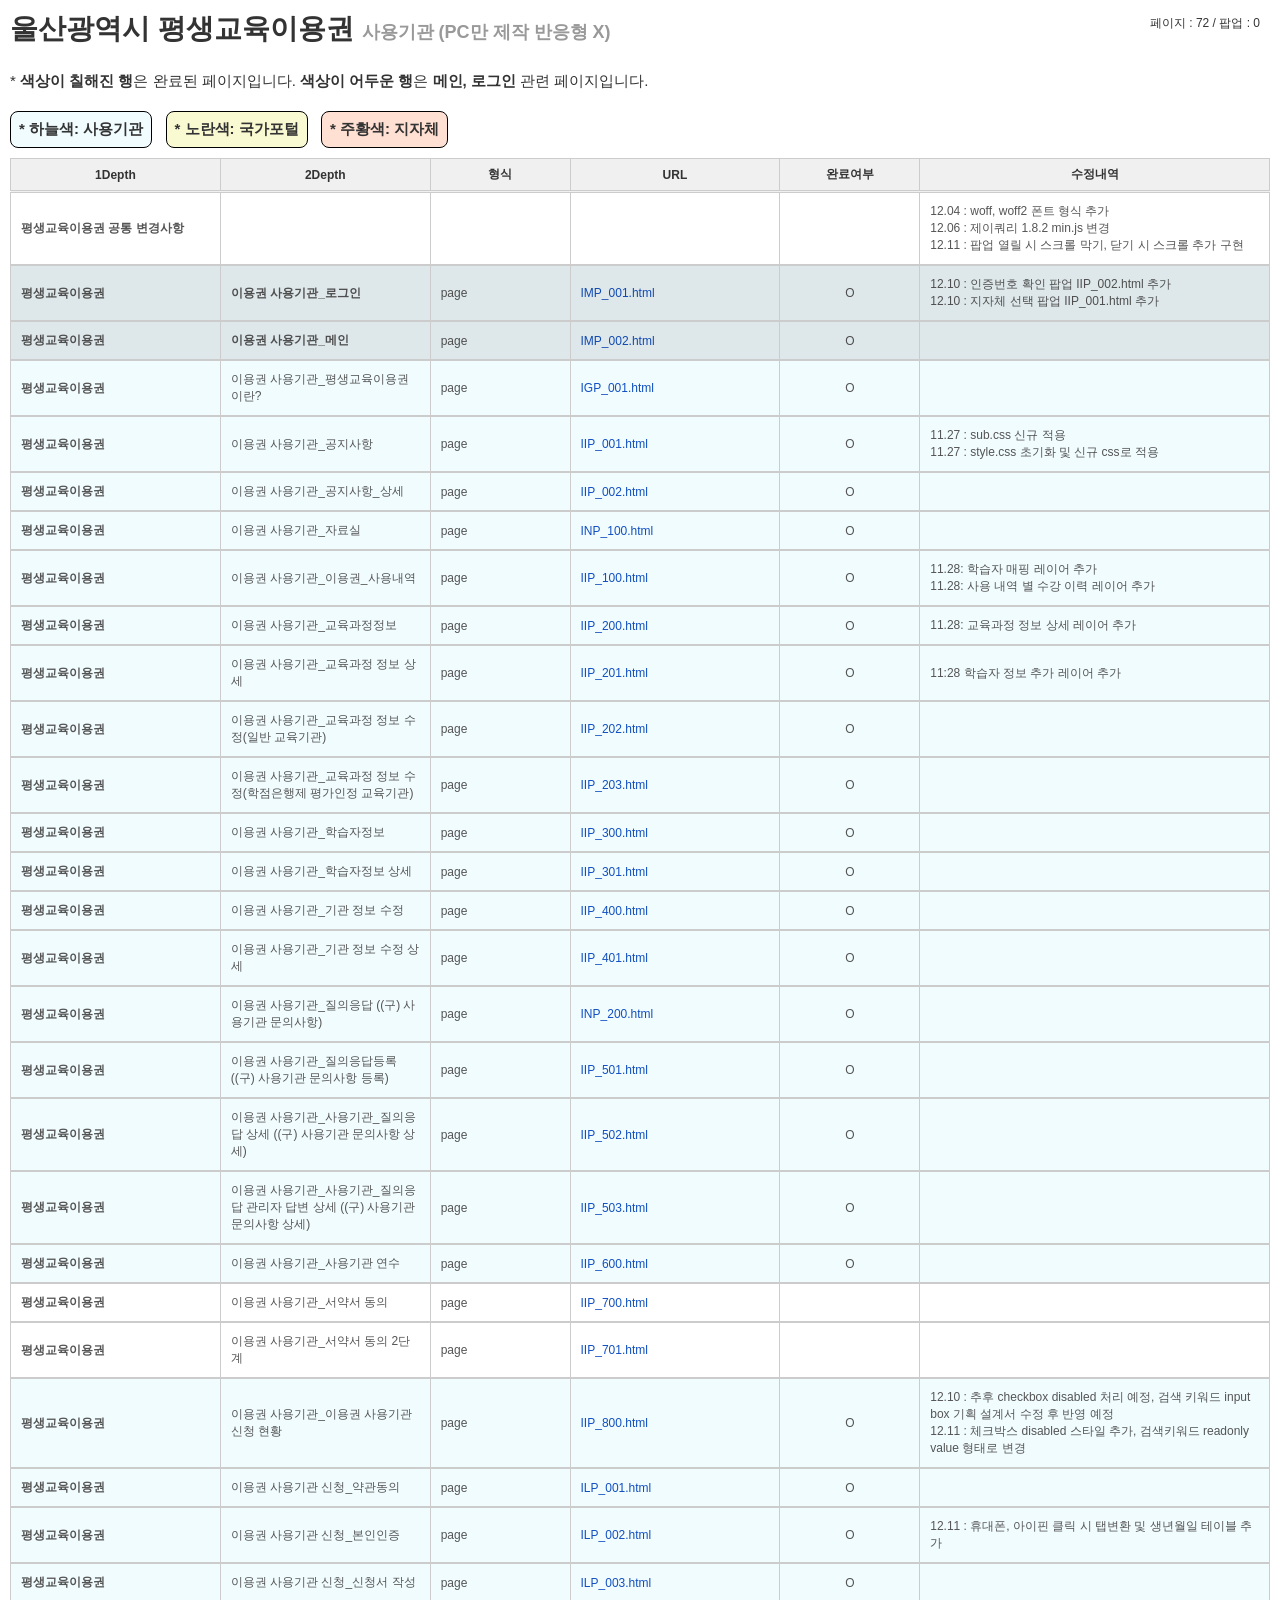
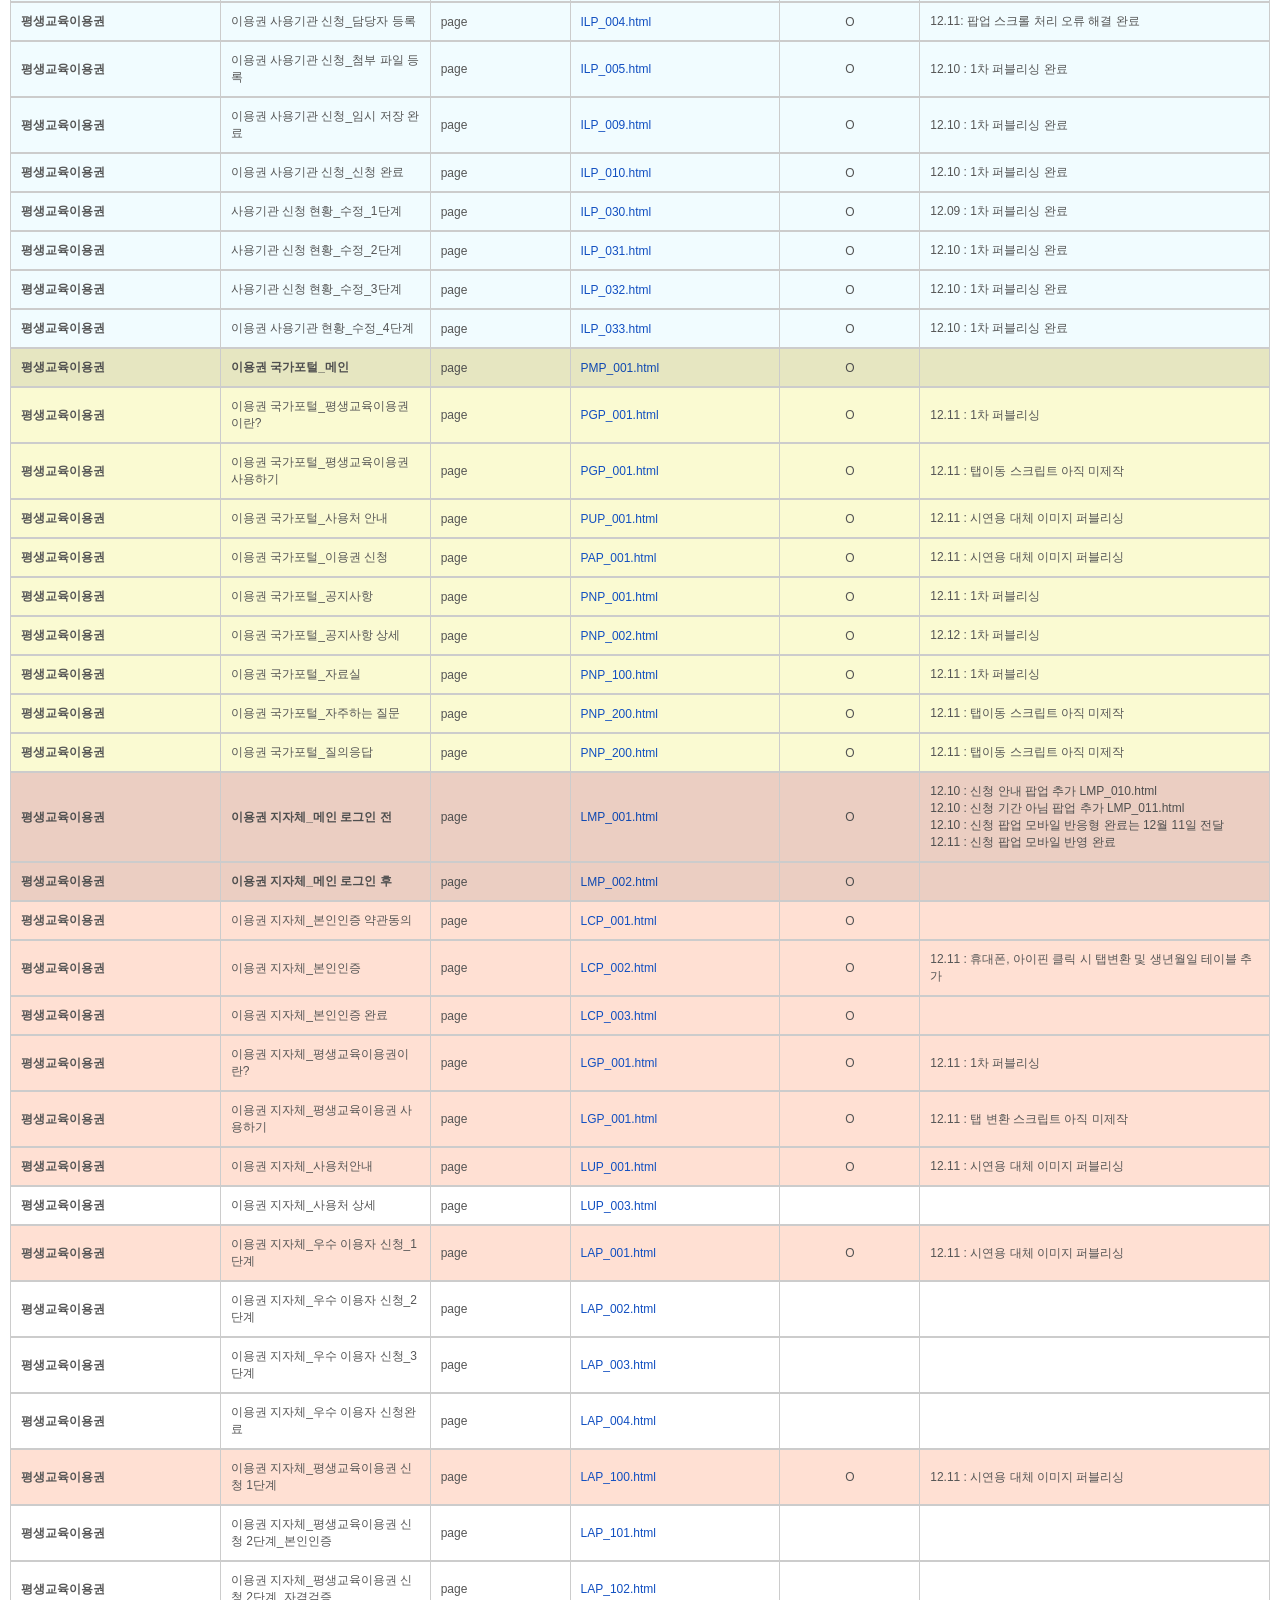
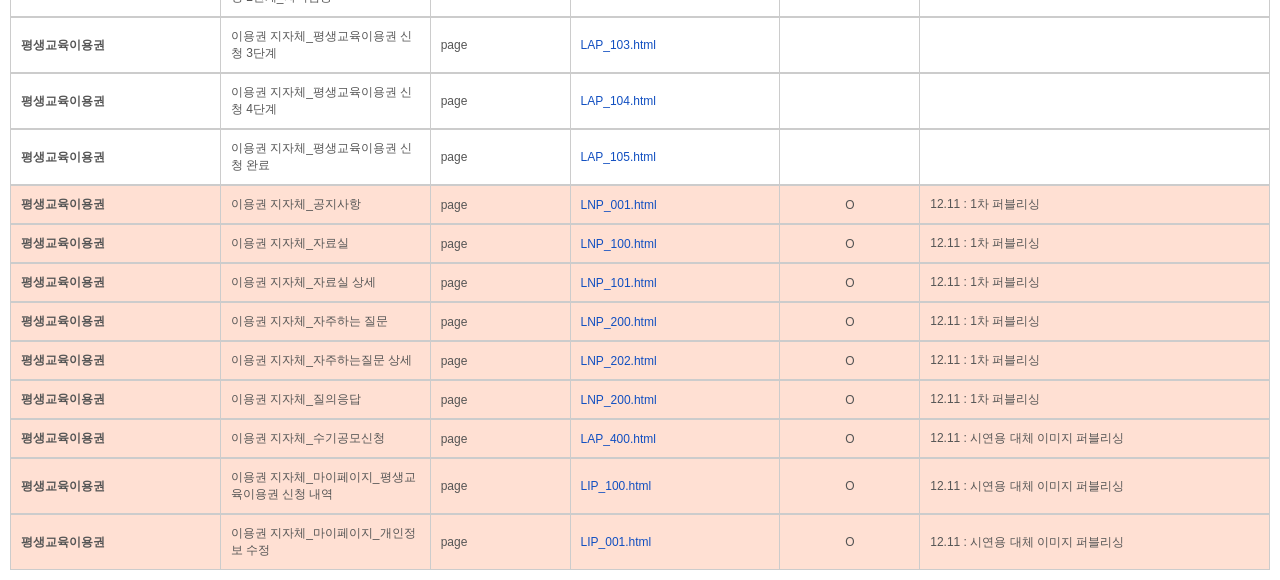
==== work/index.html @ 4f2b5456 "first-commit" ====
<!DOCTYPE html>
<html lang="ko">

<head>
  <title>울산광역시 평생교육이용권</title>
  <meta charset="utf-8">
  <script src="https://code.jquery.com/jquery-3.6.0.js" integrity="sha256-H+K7U5CnXl1h5ywQfKtSj8PCmoN9aaq30gDh27Xc0jk=" crossorigin="anonymous"></script>
  <style type="text/css">
    * { margin: 0; padding: 0 } 
    ol, ul, li { margin: 0; padding: 0; list-style: none } 
    a { color: #555; text-decoration: none } 
    a:hover { text-decoration: underline } 
    body { font-family: "맑은고딕", Malgun Gothic, Doutm, Tahoma, sans-serif; -webkit-text-size-adjust: none; font-size: 12px; color: #333 } 
    h1 { padding: 10px; border-bottom: 1px solid #ddd; font-size: 24px } 
    h2 { font-size: 20px}
    .cont { margin: 10px}
    button { border: 0; background: none; height: auto; cursor: pointer}
    /* 테이블 기본 스타일 */
    table.file_lst { table-layout: fixed; border-collapse: collapse; width: 100%; margin: 10px 0; border-bottom: 1px solid #ccc}
    table.file_lst tr.line { border-top: 2px solid #ccc}
    /* 완료 처리 */
    table.file_lst tr.done { background: rgb(241, 252, 255); } 
    table.file_lst tr.done.main { filter: brightness(92%); } 
    table.file_lst tr.done.main td:nth-child(2) {font-weight: 700;}
    table.file_lst tr.done.popup { background: rgb(212, 228, 212); } 
    /* 국가포털용 */
    table.file_lst tr.done.p { background: lightgoldenrodyellow; } 
    /* 지자체 구분 */
    table.file_lst tr.done.l { background: rgb(255, 224, 211); } 
    table.file_lst thead th { padding: 7px 5px; background-color: #f0f0f0; border: 1px solid #ccc; border-bottom: double #ccc; white-space: nowrap}
    table.file_lst tbody th { padding: 10px; border: 1px solid #ccc; color: #555; text-align: left}
    table.file_lst tbody td { padding: 10px; border: 1px solid #ccc; color: #555}
    table.file_lst td a { display: block; color: #114fc1}
    table.file_lst td span { color: red}
    table.file_lst .line { border-top: 2px solid #ccc}
    table.file_lst .date { font-family: Tahoma; color: #999}
    .ac { text-align: center}
    .count-info { position: absolute; right: 20px; top: 15px; } 
    /* 상단 컬러 정보 */
    .color-info {margin-top: 20px;}
    .color-info p {padding: 8px; border-radius: 8px; border: 1px solid black;}
    .color-info p + p {margin-left: 10px;}
  </style>

</head>

<body>
  <div class="cont">
    <h2 style="font-size: 28px;">울산광역시 평생교육이용권 <span style="color: #999!important; font-size: 18px!important;">사용기관 (PC만 제작 반응형 X)</span></h2>
    <p style="margin-top: 24px; font-size: 15px;">* <b>색상이 칠해진 행</b>은 완료된 페이지입니다. <b>색상이 어두운 행</b>은 <b>메인, 로그인</b> 관련 페이지입니다.</p>
    <div class="color-info">
      <p style="background-color: rgb(241, 252, 255); font-size: 15px; display: inline-block; font-weight: 700;">* 하늘색: 사용기관</p>
      <p style="background-color: lightgoldenrodyellow; font-size: 15px; display: inline-block; font-weight: 700;">* 노란색: 국가포털</p>
      <p style="background-color:  rgb(255, 224, 211); font-size: 15px; display: inline-block; font-weight: 700;">* 주황색: 지자체</p>
    </div>
    <span class="count-info">
      <span class="page">페이지 : <span></span></span>
      <span>/</span>
      <span class="popup">팝업 : <span></span></span>
    </span>
    <table class="file_lst">
      <colgroup>
        <col width="15%" />
        <col width="15%" />
        <col width="10%" />
        <col width="15%" />
        <col width="10%" />
        <col width="25%" />
      </colgroup>
      <thead>
        <tr>
          <th>1Depth</th>
          <th>2Depth</th>
          <th>형식</th>
          <th>URL</th>
          <th>완료여부</th>
          <th>수정내역</th>
        </tr>
      </thead>
      <tbody>
        <tr class="line">
          <th>평생교육이용권 공통 변경사항</th>
          <td></td>
          <td></td>
          <td><a href="#" target="blank"></a></td>
          <td class="ac"></td>
          <td>
            12.04 : woff, woff2 폰트 형식 추가 <br>
            12.06 : 제이쿼리 1.8.2 min.js 변경 <br>
            12.11 : 팝업 열릴 시 스크롤 막기, 닫기 시 스크롤 추가 구현
          </td>
        </tr>
        <tr class="line done main">
          <th>평생교육이용권</th>
          <td>이용권 사용기관_로그인</td>
          <td>page</td>
          <td><a href="./IMP_001.html" target="blank">IMP_001.html</a></td>
          <td class="ac">O</td>
          <td>
            12.10 : 인증번호 확인 팝업 IIP_002.html 추가<br>
            12.10 : 지자체 선택 팝업 IIP_001.html 추가
          </td>
        </tr>
        <tr class="line done main">
          <th>평생교육이용권</th>
          <td>이용권 사용기관_메인</td>
          <td>page</td>
          <td><a href="./IMP_002.html" target="blank">IMP_002.html</a></td>
          <td class="ac">O</td>
          <td></td>
        </tr>
        <tr class="line done">
          <th>평생교육이용권</th>
          <td>이용권 사용기관_평생교육이용권이란?</td>
          <td>page</td>
          <td><a href="./IGP_001.html" target="blank">IGP_001.html</a></td>
          <td class="ac">O</td>
          <td></td>
        </tr>
        <tr class="line done">
          <th>평생교육이용권</th>
          <td>이용권 사용기관_공지사항</td>
          <td>page</td>
          <td><a href="./IIP_001.html" target="blank">IIP_001.html</a></td>
          <td class="ac">O</td>
          <td>
            11.27 : sub.css 신규 적용 <br>
            11.27 : style.css 초기화 및 신규 css로 적용
          </td>
        </tr>
        <tr class="line done">
          <th>평생교육이용권</th>
          <td>이용권 사용기관_공지사항_상세</td>
          <td>page</td>
          <td><a href="./IIP_002.html" target="blank">IIP_002.html</a></td>
          <td class="ac">O</td>
          <td></td>
        </tr>
        <tr class="line done">
          <th>평생교육이용권</th>
          <td>이용권 사용기관_자료실</td>
          <td>page</td>
          <td><a href="./INP_100.html" target="blank">INP_100.html</a></td>
          <td class="ac">O</td>
          <td></td>
        </tr>
        <tr class="line done">
          <th>평생교육이용권</th>
          <td>이용권 사용기관_이용권_사용내역</td>
          <td>page</td>
          <td><a href="./IIP_100.html" target="blank">IIP_100.html</a></td>
          <td class="ac">O</td>
          <td>
            11.28: 학습자 매핑 레이어 추가<br>
            11.28: 사용 내역 별 수강 이력 레이어 추가
          </td>
        </tr>
        <tr class="line done">
          <th>평생교육이용권</th>
          <td>이용권 사용기관_교육과정정보</td>
          <td>page</td>
          <td><a href="./IIP_200.html" target="blank">IIP_200.html</a></td>
          <td class="ac">O</td>
          <td>
            11.28: 교육과정 정보 상세 레이어 추가
          </td>
        </tr>
        <tr class="line done">
          <th>평생교육이용권</th>
          <td>이용권 사용기관_교육과정 정보 상세</td>
          <td>page</td>
          <td><a href="./IIP_201.html" target="blank">IIP_201.html</a></td>
          <td class="ac">O</td>
          <td>11:28 학습자 정보 추가 레이어 추가</td>
        </tr>
        <tr class="line done">
          <th>평생교육이용권</th>
          <td>이용권 사용기관_교육과정 정보 수정(일반 교육기관)</td>
          <td>page</td>
          <td><a href="./IIP_202.html" target="blank">IIP_202.html</a></td>
          <td class="ac">O</td>
          <td></td>
        </tr>
        <tr class="line done">
          <th>평생교육이용권</th>
          <td>이용권 사용기관_교육과정 정보 수정(학점은행제 평가인정 교육기관)</td>
          <td>page</td>
          <td><a href="./IIP_203.html" target="blank">IIP_203.html</a></td>
          <td class="ac">O</td>
          <td></td>
        </tr>
        <tr class="line done">
          <th>평생교육이용권</th>
          <td>이용권 사용기관_학습자정보</td>
          <td>page</td>
          <td><a href="./IIP_300.html" target="blank">IIP_300.html</a></td>
          <td class="ac">O</td>
          <td></td>
        </tr>
        <tr class="line done">
          <th>평생교육이용권</th>
          <td>이용권 사용기관_학습자정보 상세</td>
          <td>page</td>
          <td><a href="./IIP_301.html" target="blank">IIP_301.html</a></td>
          <td class="ac">O</td>
          <td></td>
        </tr>
        <tr class="line done">
          <th>평생교육이용권</th>
          <td>이용권 사용기관_기관 정보 수정</td>
          <td>page</td>
          <td><a href="./IIP_400.html" target="blank">IIP_400.html</a></td>
          <td class="ac">O</td>
          <td></td>
        </tr>
        <tr class="line done">
          <th>평생교육이용권</th>
          <td>이용권 사용기관_기관 정보 수정 상세</td>
          <td>page</td>
          <td><a href="./IIP_401.html" target="blank">IIP_401.html</a></td>
          <td class="ac">O</td>
          <td></td>
        </tr>
        <tr class="line done">
          <th>평생교육이용권</th>
          <td>이용권 사용기관_질의응답 ((구) 사용기관 문의사항)</td>
          <td>page</td>
          <td><a href="./INP_200.html" target="blank">INP_200.html</a></td>
          <td class="ac">O</td>
          <td></td>
        </tr>
        <tr class="line done">
          <th>평생교육이용권</th>
          <td>이용권 사용기관_질의응답등록 ((구) 사용기관 문의사항 등록)</td>
          <td>page</td>
          <td><a href="./IIP_501.html" target="blank">IIP_501.html</a></td>
          <td class="ac">O</td>
          <td></td>
        </tr>
        <tr class="line done">
          <th>평생교육이용권</th>
          <td>이용권 사용기관_사용기관_질의응답 상세 ((구) 사용기관 문의사항 상세)</td>
          <td>page</td>
          <td><a href="./IIP_502.html" target="blank">IIP_502.html</a></td>
          <td class="ac">O</td>
          <td></td>
        </tr>
        <tr class="line done">
          <th>평생교육이용권</th>
          <td>이용권 사용기관_사용기관_질의응답 관리자 답변 상세 ((구) 사용기관 문의사항 상세)</td>
          <td>page</td>
          <td><a href="./IIP_503.html" target="blank">IIP_503.html</a></td>
          <td class="ac">O</td>
          <td></td>
        </tr>
        <tr class="line done">
          <th>평생교육이용권</th>
          <td>이용권 사용기관_사용기관 연수</td>
          <td>page</td>
          <td><a href="./IIP_600.html" target="blank">IIP_600.html</a></td>
          <td class="ac">O</td>
          <td></td>
        </tr>
        <tr class="line">
          <th>평생교육이용권</th>
          <td>이용권 사용기관_서약서 동의</td>
          <td>page</td>
          <td><a href="./IIP_700.html" target="blank">IIP_700.html</a></td>
          <td class="ac"></td>
          <td></td>
        </tr>
        <tr class="line ">
          <th>평생교육이용권</th>
          <td>이용권 사용기관_서약서 동의 2단계</td>
          <td>page</td>
          <td><a href="./IIP_701.html" target="blank">IIP_701.html</a></td>
          <td class="ac"></td>
          <td></td>
        </tr>
        <tr class="line done">
          <th>평생교육이용권</th>
          <td>이용권 사용기관_이용권 사용기관 신청 현황</td>
          <td>page</td>
          <td><a href="./IIP_800.html" target="blank">IIP_800.html</a></td>
          <td class="ac">O</td>
          <td>
            12.10 : 추후 checkbox disabled 처리 예정,
            검색 키워드 input box 기획 설계서 수정 후 반영 예정 <br>
            12.11 : 체크박스 disabled 스타일 추가, 검색키워드 readonly value 형태로 변경
          </td>
        </tr>
        <tr class="line done">
          <th>평생교육이용권</th>
          <td>이용권 사용기관 신청_약관동의</td>
          <td>page</td>
          <td><a href="./ILP_001.html" target="blank">ILP_001.html</a></td>
          <td class="ac">O</td>
          <td></td>
        </tr>
        <tr class="line done">
          <th>평생교육이용권</th>
          <td>이용권 사용기관 신청_본인인증</td>
          <td>page</td>
          <td><a href="./ILP_002.html" target="blank">ILP_002.html</a></td>
          <td class="ac">O</td>
          <td>
            12.11 : 휴대폰, 아이핀 클릭 시 탭변환 및 생년월일 테이블 추가
          </td>
        </tr>
        <tr class="line done">
          <th>평생교육이용권</th>
          <td>이용권 사용기관 신청_신청서 작성</td>
          <td>page</td>
          <td><a href="./ILP_003.html" target="blank">ILP_003.html</a></td>
          <td class="ac">O</td>
          <td></td>
        </tr>
        <tr class="line done">
          <th>평생교육이용권</th>
          <td>이용권 사용기관 신청_담당자 등록</td>
          <td>page</td>
          <td><a href="./ILP_004.html" target="blank">ILP_004.html</a></td>
          <td class="ac">O</td>
          <td>
            12.11: 팝업 스크롤 처리 오류 해결 완료
          </td>
        </tr>
        <tr class="line done">
          <th>평생교육이용권</th>
          <td>이용권 사용기관 신청_첨부 파일 등록</td>
          <td>page</td>
          <td><a href="./ILP_005.html">ILP_005.html</a></td>
          <td class="ac">O</td>
          <td>12.10 : 1차 퍼블리싱 완료</td>
        </tr>
        <tr class="line done">
          <th>평생교육이용권</th>
          <td>이용권 사용기관 신청_임시 저장 완료</td>
          <td>page</td>
          <td><a href="./ILP_009.html">ILP_009.html</a></td>
          <td class="ac">O</td>
          <td>12.10 : 1차 퍼블리싱 완료</td>
        </tr>
        <tr class="line done">
          <th>평생교육이용권</th>
          <td>이용권 사용기관 신청_신청 완료</td>
          <td>page</td>
          <td><a href="./ILP_010.html">ILP_010.html</a></td>
          <td class="ac">O</td>
          <td>12.10 : 1차 퍼블리싱 완료</td>
        </tr>
        <tr class="line done">
          <th>평생교육이용권</th>
          <td>사용기관 신청 현황_수정_1단계</td>
          <td>page</td>
          <td><a href="./ILP_030.html">ILP_030.html</a></td>
          <td class="ac">O</td>
          <td>12.09 : 1차 퍼블리싱 완료</td>
        </tr>
        <tr class="line done">
          <th>평생교육이용권</th>
          <td>사용기관 신청 현황_수정_2단계</td>
          <td>page</td>
          <td><a href="./ILP_031.html">ILP_031.html</a></td>
          <td class="ac">O</td>
          <td>12.10 : 1차 퍼블리싱 완료</td>
        </tr>
        <tr class="line done">
          <th>평생교육이용권</th>
          <td>사용기관 신청 현황_수정_3단계</td>
          <td>page</td>
          <td><a href="./ILP_032.html">ILP_032.html</a></td>
          <td class="ac">O</td>
          <td>12.10 : 1차 퍼블리싱 완료</td>
        </tr>
        <tr class="line done">
          <th>평생교육이용권</th>
          <td>이용권 사용기관 현황_수정_4단계</td>
          <td>page</td>
          <td><a href="./ILP_033.html">ILP_033.html</a></td>
          <td class="ac">O</td>
          <td>12.10 : 1차 퍼블리싱 완료</td>
        </tr>
        <!-- 국가 포털 -->
        <tr class="line done p main">
          <th>평생교육이용권</th>
          <td>이용권 국가포털_메인</td>
          <td>page</td>
          <td><a href="./PMP_001.html" target="blank">PMP_001.html</a></td>
          <td class="ac">O</td>
          <td></td>
        </tr>
        <tr class="line done p">
          <th>평생교육이용권</th>
          <td>이용권 국가포털_평생교육이용권이란?</td>
          <td>page</td>
          <td><a href="./PGP_001.html">PGP_001.html</a></td>
          <td class="ac">O</td>
          <td>12.11 : 1차 퍼블리싱</td>
        </tr>
        <tr class="line done p">
          <th>평생교육이용권</th>
          <td>이용권 국가포털_평생교육이용권 사용하기</td>
          <td>page</td>
          <td><a href="./PGP_001.html">PGP_001.html</a></td>
          <td class="ac">O</td>
          <td>12.11 : 탭이동 스크립트 아직 미제작</td>
        </tr>
        <tr class="line done p">
          <th>평생교육이용권</th>
          <td>이용권 국가포털_사용처 안내</td>
          <td>page</td>
          <td><a href="./PUP_001.html">PUP_001.html</a></td>
          <td class="ac">O</td>
          <td>12.11 : 시연용 대체 이미지 퍼블리싱</td>
        </tr>
        <tr class="line done p">
          <th>평생교육이용권</th>
          <td>이용권 국가포털_이용권 신청</td>
          <td>page</td>
          <td><a href="./PAP_001.html">PAP_001.html</a></td>
          <td class="ac">O</td>
          <td>12.11 : 시연용 대체 이미지 퍼블리싱</td>
        </tr>
        <tr class="line done p">
          <th>평생교육이용권</th>
          <td>이용권 국가포털_공지사항</td>
          <td>page</td>
          <td><a href="./PNP_001.html">PNP_001.html</a></td>
          <td class="ac">O</td>
          <td>12.11 : 1차 퍼블리싱</td>
        </tr>
        <tr class="line done p">
          <th>평생교육이용권</th>
          <td>이용권 국가포털_공지사항 상세</td>
          <td>page</td>
          <td><a href="./PNP_002.html">PNP_002.html</a></td>
          <td class="ac">O</td>
          <td>12.12 : 1차 퍼블리싱</td>
        </tr>
        <tr class="line done p">
          <th>평생교육이용권</th>
          <td>이용권 국가포털_자료실</td>
          <td>page</td>
          <td><a href="./PNP_100.html">PNP_100.html</a></td>
          <td class="ac">O</td>
          <td>12.11 : 1차 퍼블리싱</td>
        </tr>
        <tr class="line done p">
          <th>평생교육이용권</th>
          <td>이용권 국가포털_자주하는 질문</td>
          <td>page</td>
          <td><a href="./PNP_200.html">PNP_200.html</a></td>
          <td class="ac">O</td>
          <td>12.11 : 탭이동 스크립트 아직 미제작</td>
        </tr>
        <tr class="line done p">
          <th>평생교육이용권</th>
          <td>이용권 국가포털_질의응답</td>
          <td>page</td>
          <td><a href="./PNP_200.html">PNP_200.html</a></td>
          <td class="ac">O</td>
          <td>12.11 : 탭이동 스크립트 아직 미제작</td>
        </tr>
        <!-- 지자체 -->
        <tr class="line done l main">
          <th>평생교육이용권</th>
          <td>이용권 지자체_메인 로그인 전</td>
          <td>page</td>
          <td><a href="./LMP_001.html" target="blank">LMP_001.html</a></td>
          <td class="ac">O</td>
          <td>
            12.10 : 신청 안내 팝업 추가 LMP_010.html <br>
            12.10 : 신청 기간 아님 팝업 추가 LMP_011.html <br>
            12.10 : 신청 팝업 모바일 반응형 완료는 12월 11일 전달 <br>
            12.11 : 신청 팝업 모바일 반영 완료
          </td>
        </tr>
        <tr class="line done l main">
          <th>평생교육이용권</th>
          <td>이용권 지자체_메인 로그인 후</td>
          <td>page</td>
          <td><a href="./LMP_002.html" target="blank">LMP_002.html</a></td>
          <td class="ac">O</td>
          <td></td>
        </tr>
        <tr class="line done l">
          <th>평생교육이용권</th>
          <td>이용권 지자체_본인인증 약관동의</td>
          <td>page</td>
          <td><a href="./LCP_001.html" target="blank">LCP_001.html</a></td>
          <td class="ac">O</td>
          <td></td>
        </tr>
        <tr class="line done l">
          <th>평생교육이용권</th>
          <td>이용권 지자체_본인인증</td>
          <td>page</td>
          <td><a href="./LCP_002.html" target="blank">LCP_002.html</a></td>
          <td class="ac">O</td>
          <td>
            12.11 : 휴대폰, 아이핀 클릭 시 탭변환 및 생년월일 테이블 추가
          </td>
        </tr>
        <tr class="line done l">
          <th>평생교육이용권</th>
          <td>이용권 지자체_본인인증 완료</td>
          <td>page</td>
          <td><a href="./LCP_003.html" target="blank">LCP_003.html</a></td>
          <td class="ac">O</td>
          <td></td>
        </tr>
        <tr class="line done l">
          <th>평생교육이용권</th>
          <td>이용권 지자체_평생교육이용권이란?</td>
          <td>page</td>
          <td><a href="./LGP_001.html">LGP_001.html</a></td>
          <td class="ac">O</td>
          <td>12.11 : 1차 퍼블리싱</td>
        </tr>
        <tr class="line done l">
          <th>평생교육이용권</th>
          <td>이용권 지자체_평생교육이용권 사용하기</td>
          <td>page</td>
          <td><a href="./LGP_001.html">LGP_001.html</a></td>
          <td class="ac">O</td>
          <td>12.11 : 탭 변환 스크립트 아직 미제작</td>
        </tr>
        <tr class="line done l">
          <th>평생교육이용권</th>
          <td>이용권 지자체_사용처안내</td>
          <td>page</td>
          <td><a href="./LUP_001.html">LUP_001.html</a></td>
          <td class="ac">O</td>
          <td>12.11 : 시연용 대체 이미지 퍼블리싱</td>
        </tr>
        <tr class="line l">
          <th>평생교육이용권</th>
          <td>이용권 지자체_사용처 상세</td>
          <td>page</td>
          <td><a href="./LUP_003.html">LUP_003.html</a></td>
          <td class="ac"></td>
          <td></td>
        </tr>
        <tr class="line done l">
          <th>평생교육이용권</th>
          <td>이용권 지자체_우수 이용자 신청_1단계</td>
          <td>page</td>
          <td><a href="./LAP_001.html">LAP_001.html</a></td>
          <td class="ac">O</td>
          <td>12.11 : 시연용 대체 이미지 퍼블리싱</td>
        </tr>
        <tr class="line l">
          <th>평생교육이용권</th>
          <td>이용권 지자체_우수 이용자 신청_2단계</td>
          <td>page</td>
          <td><a href="./LAP_002.html">LAP_002.html</a></td>
          <td class="ac"></td>
          <td></td>
        </tr>
        <tr class="line l">
          <th>평생교육이용권</th>
          <td>이용권 지자체_우수 이용자 신청_3단계</td>
          <td>page</td>
          <td><a href="./LAP_003.html">LAP_003.html</a></td>
          <td class="ac"></td>
          <td></td>
        </tr>
        <tr class="line l">
          <th>평생교육이용권</th>
          <td>이용권 지자체_우수 이용자 신청완료</td>
          <td>page</td>
          <td><a href="./LAP_004.html">LAP_004.html</a></td>
          <td class="ac"></td>
          <td></td>
        </tr>
        <tr class="line done l">
          <th>평생교육이용권</th>
          <td>이용권 지자체_평생교육이용권 신청 1단계</td>
          <td>page</td>
          <td><a href="./LAP_100.html">LAP_100.html</a></td>
          <td class="ac">O</td>
          <td>12.11 : 시연용 대체 이미지 퍼블리싱</td>
        </tr>
        <tr class="line l">
          <th>평생교육이용권</th>
          <td>이용권 지자체_평생교육이용권 신청 2단계_본인인증</td>
          <td>page</td>
          <td><a href="./LAP_101.html">LAP_101.html</a></td>
          <td class="ac"></td>
          <td></td>
        </tr>
        <tr class="line l">
          <th>평생교육이용권</th>
          <td>이용권 지자체_평생교육이용권 신청 2단계_자격검증</td>
          <td>page</td>
          <td><a href="./LAP_102.html">LAP_102.html</a></td>
          <td class="ac"></td>
          <td></td>
        </tr>
        <tr class="line l">
          <th>평생교육이용권</th>
          <td>이용권 지자체_평생교육이용권 신청 3단계</td>
          <td>page</td>
          <td><a href="./LAP_103.html">LAP_103.html</a></td>
          <td class="ac"></td>
          <td></td>
        </tr>
        <tr class="line l">
          <th>평생교육이용권</th>
          <td>이용권 지자체_평생교육이용권 신청 4단계</td>
          <td>page</td>
          <td><a href="./LAP_104.html">LAP_104.html</a></td>
          <td class="ac"></td>
          <td></td>
        </tr>
        <tr class="line l">
          <th>평생교육이용권</th>
          <td>이용권 지자체_평생교육이용권 신청 완료</td>
          <td>page</td>
          <td><a href="./LAP_105.html">LAP_105.html</a></td>
          <td class="ac"></td>
          <td></td>
        </tr>
        <tr class="line done l">
          <th>평생교육이용권</th>
          <td>이용권 지자체_공지사항</td>
          <td>page</td>
          <td><a href="./LNP_001.html">LNP_001.html</a></td>
          <td class="ac">O</td>
          <td>12.11 : 1차 퍼블리싱</td>
        </tr>
        <tr class="line done l">
          <th>평생교육이용권</th>
          <td>이용권 지자체_자료실</td>
          <td>page</td>
          <td><a href="./LNP_100.html">LNP_100.html</a></td>
          <td class="ac">O</td>
          <td>12.11 : 1차 퍼블리싱</td>
        </tr>
        <tr class="line done l">
          <th>평생교육이용권</th>
          <td>이용권 지자체_자료실 상세</td>
          <td>page</td>
          <td><a href="./LNP_101.html" target="blank">LNP_101.html</a></td>
          <td class="ac">O</td>
          <td>12.11 : 1차 퍼블리싱</td>
        </tr>
        <tr class="line done l">
          <th>평생교육이용권</th>
          <td>이용권 지자체_자주하는 질문</td>
          <td>page</td>
          <td><a href="./LNP_200.html">LNP_200.html</a></td>
          <td class="ac">O</td>
          <td>12.11 : 1차 퍼블리싱</td>
        </tr>
        <tr class="line done l">
          <th>평생교육이용권</th>
          <td>이용권 지자체_자주하는질문 상세</td>
          <td>page</td>
          <td><a href="./LNP_202.html" target="blank">LNP_202.html</a></td>
          <td class="ac">O</td>
          <td>12.11 : 1차 퍼블리싱</td>
        </tr>
        <tr class="line done l">
          <th>평생교육이용권</th>
          <td>이용권 지자체_질의응답</td>
          <td>page</td>
          <td><a href="./LNP_200.html">LNP_200.html</a></td>
          <td class="ac">O</td>
          <td>12.11 : 1차 퍼블리싱</td>
        </tr>
        <tr class="line done l">
          <th>평생교육이용권</th>
          <td>이용권 지자체_수기공모신청</td>
          <td>page</td>
          <td><a href="./LAP_400.html">LAP_400.html</a></td>
          <td class="ac">O</td>
          <td>12.11 : 시연용 대체 이미지 퍼블리싱</td>
        </tr>
        <tr class="line done l">
          <th>평생교육이용권</th>
          <td>이용권 지자체_마이페이지_평생교육이용권 신청 내역</td>
          <td>page</td>
          <td><a href="./LIP_100.html">LIP_100.html</a></td>
          <td class="ac">O</td>
          <td>12.11 : 시연용 대체 이미지 퍼블리싱</td>
        </tr>
        <tr class="line done l">
          <th>평생교육이용권</th>
          <td>이용권 지자체_마이페이지_개인정보 수정</td>
          <td>page</td>
          <td><a href="./LIP_001.html">LIP_001.html</a></td>
          <td class="ac">O</td>
          <td>12.11 : 시연용 대체 이미지 퍼블리싱</td>
        </tr>
      </tbody>
    </table>
  </div>

  <script>
    $(function() {
      $(".main-tab .tab").each(function(i) {
        $(this).on("click", function() {
          $(".main-tab .tab").removeClass("act");
          $(this).addClass("act");
          $(".main-con").hide();
          $(".main-con").eq(i).show();
        });
      });
      $(".main-tab .tab").eq(0).trigger("click");
      $(".tab-area .tab").each(function(i) {
        $(this).on("click", function() {
          $(".tab-area .tab").removeClass("act");
          $(this).addClass("act");
          $(".tab-con").hide();
          $(".tab-con").eq(i).show();
        });
      });
      $(".tab-area2 .tab").each(function(i) {
        $(this).on("click", function() {
          $(".tab-area2 .tab").removeClass("act");
          $(this).addClass("act");
          $(".tab-con2").hide();
          $(".tab-con2").eq(i).show();
        });
      });
      $(".tab-area .tab").eq(0).trigger("click");
      $(".tab-area2 .tab").eq(0).trigger("click");
      var pageNum = 0;
      var popupNum = 0;
      $(".file_lst tbody tr").each(function() {
        var text = $(this).find('td').eq(1).text();
        if (text.indexOf('page') >= 0) {
          pageNum++;
        }
        if (text.indexOf('popup') >= 0) {
          popupNum++;
        }
      });
      $('.count-info .page span').text(pageNum);
      $('.count-info .popup span').text(popupNum);
    });
  </script>

</body>

</html>
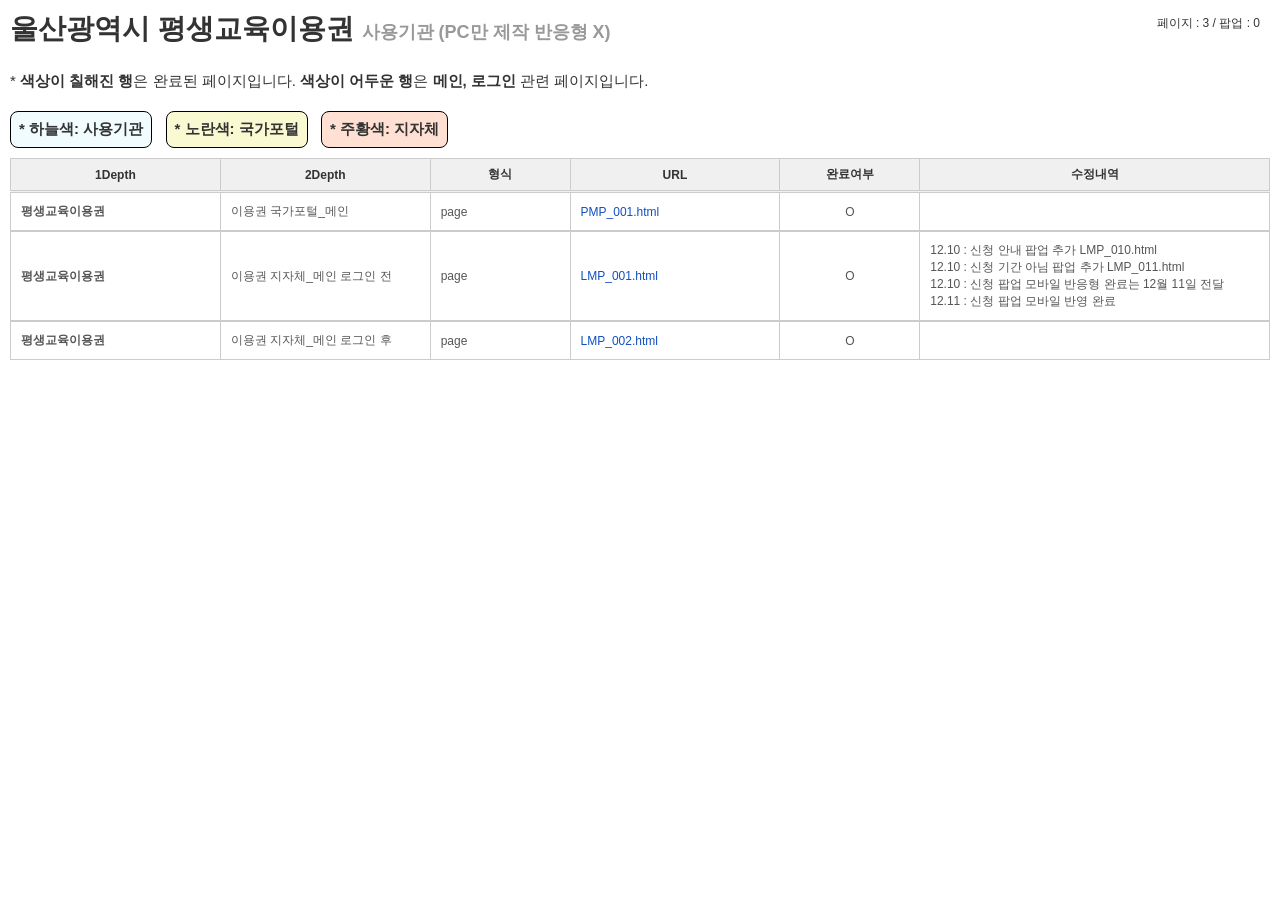
==== commit 0c86f684: "(20241218) 이민혁 이용내역 링크 연결 완료료" ====
--- a/work/index.html
+++ b/work/index.html
@@ -78,311 +78,8 @@
         </tr>
       </thead>
       <tbody>
-        <tr class="line">
-          <th>평생교육이용권 공통 변경사항</th>
-          <td></td>
-          <td></td>
-          <td><a href="#" target="blank"></a></td>
-          <td class="ac"></td>
-          <td>
-            12.04 : woff, woff2 폰트 형식 추가 <br>
-            12.06 : 제이쿼리 1.8.2 min.js 변경 <br>
-            12.11 : 팝업 열릴 시 스크롤 막기, 닫기 시 스크롤 추가 구현
-          </td>
-        </tr>
-        <tr class="line done main">
-          <th>평생교육이용권</th>
-          <td>이용권 사용기관_로그인</td>
-          <td>page</td>
-          <td><a href="./IMP_001.html" target="blank">IMP_001.html</a></td>
-          <td class="ac">O</td>
-          <td>
-            12.10 : 인증번호 확인 팝업 IIP_002.html 추가<br>
-            12.10 : 지자체 선택 팝업 IIP_001.html 추가
-          </td>
-        </tr>
-        <tr class="line done main">
-          <th>평생교육이용권</th>
-          <td>이용권 사용기관_메인</td>
-          <td>page</td>
-          <td><a href="./IMP_002.html" target="blank">IMP_002.html</a></td>
-          <td class="ac">O</td>
-          <td></td>
-        </tr>
-        <tr class="line done">
-          <th>평생교육이용권</th>
-          <td>이용권 사용기관_평생교육이용권이란?</td>
-          <td>page</td>
-          <td><a href="./IGP_001.html" target="blank">IGP_001.html</a></td>
-          <td class="ac">O</td>
-          <td></td>
-        </tr>
-        <tr class="line done">
-          <th>평생교육이용권</th>
-          <td>이용권 사용기관_공지사항</td>
-          <td>page</td>
-          <td><a href="./IIP_001.html" target="blank">IIP_001.html</a></td>
-          <td class="ac">O</td>
-          <td>
-            11.27 : sub.css 신규 적용 <br>
-            11.27 : style.css 초기화 및 신규 css로 적용
-          </td>
-        </tr>
-        <tr class="line done">
-          <th>평생교육이용권</th>
-          <td>이용권 사용기관_공지사항_상세</td>
-          <td>page</td>
-          <td><a href="./IIP_002.html" target="blank">IIP_002.html</a></td>
-          <td class="ac">O</td>
-          <td></td>
-        </tr>
-        <tr class="line done">
-          <th>평생교육이용권</th>
-          <td>이용권 사용기관_자료실</td>
-          <td>page</td>
-          <td><a href="./INP_100.html" target="blank">INP_100.html</a></td>
-          <td class="ac">O</td>
-          <td></td>
-        </tr>
-        <tr class="line done">
-          <th>평생교육이용권</th>
-          <td>이용권 사용기관_이용권_사용내역</td>
-          <td>page</td>
-          <td><a href="./IIP_100.html" target="blank">IIP_100.html</a></td>
-          <td class="ac">O</td>
-          <td>
-            11.28: 학습자 매핑 레이어 추가<br>
-            11.28: 사용 내역 별 수강 이력 레이어 추가
-          </td>
-        </tr>
-        <tr class="line done">
-          <th>평생교육이용권</th>
-          <td>이용권 사용기관_교육과정정보</td>
-          <td>page</td>
-          <td><a href="./IIP_200.html" target="blank">IIP_200.html</a></td>
-          <td class="ac">O</td>
-          <td>
-            11.28: 교육과정 정보 상세 레이어 추가
-          </td>
-        </tr>
-        <tr class="line done">
-          <th>평생교육이용권</th>
-          <td>이용권 사용기관_교육과정 정보 상세</td>
-          <td>page</td>
-          <td><a href="./IIP_201.html" target="blank">IIP_201.html</a></td>
-          <td class="ac">O</td>
-          <td>11:28 학습자 정보 추가 레이어 추가</td>
-        </tr>
-        <tr class="line done">
-          <th>평생교육이용권</th>
-          <td>이용권 사용기관_교육과정 정보 수정(일반 교육기관)</td>
-          <td>page</td>
-          <td><a href="./IIP_202.html" target="blank">IIP_202.html</a></td>
-          <td class="ac">O</td>
-          <td></td>
-        </tr>
-        <tr class="line done">
-          <th>평생교육이용권</th>
-          <td>이용권 사용기관_교육과정 정보 수정(학점은행제 평가인정 교육기관)</td>
-          <td>page</td>
-          <td><a href="./IIP_203.html" target="blank">IIP_203.html</a></td>
-          <td class="ac">O</td>
-          <td></td>
-        </tr>
-        <tr class="line done">
-          <th>평생교육이용권</th>
-          <td>이용권 사용기관_학습자정보</td>
-          <td>page</td>
-          <td><a href="./IIP_300.html" target="blank">IIP_300.html</a></td>
-          <td class="ac">O</td>
-          <td></td>
-        </tr>
-        <tr class="line done">
-          <th>평생교육이용권</th>
-          <td>이용권 사용기관_학습자정보 상세</td>
-          <td>page</td>
-          <td><a href="./IIP_301.html" target="blank">IIP_301.html</a></td>
-          <td class="ac">O</td>
-          <td></td>
-        </tr>
-        <tr class="line done">
-          <th>평생교육이용권</th>
-          <td>이용권 사용기관_기관 정보 수정</td>
-          <td>page</td>
-          <td><a href="./IIP_400.html" target="blank">IIP_400.html</a></td>
-          <td class="ac">O</td>
-          <td></td>
-        </tr>
-        <tr class="line done">
-          <th>평생교육이용권</th>
-          <td>이용권 사용기관_기관 정보 수정 상세</td>
-          <td>page</td>
-          <td><a href="./IIP_401.html" target="blank">IIP_401.html</a></td>
-          <td class="ac">O</td>
-          <td></td>
-        </tr>
-        <tr class="line done">
-          <th>평생교육이용권</th>
-          <td>이용권 사용기관_질의응답 ((구) 사용기관 문의사항)</td>
-          <td>page</td>
-          <td><a href="./INP_200.html" target="blank">INP_200.html</a></td>
-          <td class="ac">O</td>
-          <td></td>
-        </tr>
-        <tr class="line done">
-          <th>평생교육이용권</th>
-          <td>이용권 사용기관_질의응답등록 ((구) 사용기관 문의사항 등록)</td>
-          <td>page</td>
-          <td><a href="./IIP_501.html" target="blank">IIP_501.html</a></td>
-          <td class="ac">O</td>
-          <td></td>
-        </tr>
-        <tr class="line done">
-          <th>평생교육이용권</th>
-          <td>이용권 사용기관_사용기관_질의응답 상세 ((구) 사용기관 문의사항 상세)</td>
-          <td>page</td>
-          <td><a href="./IIP_502.html" target="blank">IIP_502.html</a></td>
-          <td class="ac">O</td>
-          <td></td>
-        </tr>
-        <tr class="line done">
-          <th>평생교육이용권</th>
-          <td>이용권 사용기관_사용기관_질의응답 관리자 답변 상세 ((구) 사용기관 문의사항 상세)</td>
-          <td>page</td>
-          <td><a href="./IIP_503.html" target="blank">IIP_503.html</a></td>
-          <td class="ac">O</td>
-          <td></td>
-        </tr>
-        <tr class="line done">
-          <th>평생교육이용권</th>
-          <td>이용권 사용기관_사용기관 연수</td>
-          <td>page</td>
-          <td><a href="./IIP_600.html" target="blank">IIP_600.html</a></td>
-          <td class="ac">O</td>
-          <td></td>
-        </tr>
-        <tr class="line">
-          <th>평생교육이용권</th>
-          <td>이용권 사용기관_서약서 동의</td>
-          <td>page</td>
-          <td><a href="./IIP_700.html" target="blank">IIP_700.html</a></td>
-          <td class="ac"></td>
-          <td></td>
-        </tr>
-        <tr class="line ">
-          <th>평생교육이용권</th>
-          <td>이용권 사용기관_서약서 동의 2단계</td>
-          <td>page</td>
-          <td><a href="./IIP_701.html" target="blank">IIP_701.html</a></td>
-          <td class="ac"></td>
-          <td></td>
-        </tr>
-        <tr class="line done">
-          <th>평생교육이용권</th>
-          <td>이용권 사용기관_이용권 사용기관 신청 현황</td>
-          <td>page</td>
-          <td><a href="./IIP_800.html" target="blank">IIP_800.html</a></td>
-          <td class="ac">O</td>
-          <td>
-            12.10 : 추후 checkbox disabled 처리 예정,
-            검색 키워드 input box 기획 설계서 수정 후 반영 예정 <br>
-            12.11 : 체크박스 disabled 스타일 추가, 검색키워드 readonly value 형태로 변경
-          </td>
-        </tr>
-        <tr class="line done">
-          <th>평생교육이용권</th>
-          <td>이용권 사용기관 신청_약관동의</td>
-          <td>page</td>
-          <td><a href="./ILP_001.html" target="blank">ILP_001.html</a></td>
-          <td class="ac">O</td>
-          <td></td>
-        </tr>
-        <tr class="line done">
-          <th>평생교육이용권</th>
-          <td>이용권 사용기관 신청_본인인증</td>
-          <td>page</td>
-          <td><a href="./ILP_002.html" target="blank">ILP_002.html</a></td>
-          <td class="ac">O</td>
-          <td>
-            12.11 : 휴대폰, 아이핀 클릭 시 탭변환 및 생년월일 테이블 추가
-          </td>
-        </tr>
-        <tr class="line done">
-          <th>평생교육이용권</th>
-          <td>이용권 사용기관 신청_신청서 작성</td>
-          <td>page</td>
-          <td><a href="./ILP_003.html" target="blank">ILP_003.html</a></td>
-          <td class="ac">O</td>
-          <td></td>
-        </tr>
-        <tr class="line done">
-          <th>평생교육이용권</th>
-          <td>이용권 사용기관 신청_담당자 등록</td>
-          <td>page</td>
-          <td><a href="./ILP_004.html" target="blank">ILP_004.html</a></td>
-          <td class="ac">O</td>
-          <td>
-            12.11: 팝업 스크롤 처리 오류 해결 완료
-          </td>
-        </tr>
-        <tr class="line done">
-          <th>평생교육이용권</th>
-          <td>이용권 사용기관 신청_첨부 파일 등록</td>
-          <td>page</td>
-          <td><a href="./ILP_005.html">ILP_005.html</a></td>
-          <td class="ac">O</td>
-          <td>12.10 : 1차 퍼블리싱 완료</td>
-        </tr>
-        <tr class="line done">
-          <th>평생교육이용권</th>
-          <td>이용권 사용기관 신청_임시 저장 완료</td>
-          <td>page</td>
-          <td><a href="./ILP_009.html">ILP_009.html</a></td>
-          <td class="ac">O</td>
-          <td>12.10 : 1차 퍼블리싱 완료</td>
-        </tr>
-        <tr class="line done">
-          <th>평생교육이용권</th>
-          <td>이용권 사용기관 신청_신청 완료</td>
-          <td>page</td>
-          <td><a href="./ILP_010.html">ILP_010.html</a></td>
-          <td class="ac">O</td>
-          <td>12.10 : 1차 퍼블리싱 완료</td>
-        </tr>
-        <tr class="line done">
-          <th>평생교육이용권</th>
-          <td>사용기관 신청 현황_수정_1단계</td>
-          <td>page</td>
-          <td><a href="./ILP_030.html">ILP_030.html</a></td>
-          <td class="ac">O</td>
-          <td>12.09 : 1차 퍼블리싱 완료</td>
-        </tr>
-        <tr class="line done">
-          <th>평생교육이용권</th>
-          <td>사용기관 신청 현황_수정_2단계</td>
-          <td>page</td>
-          <td><a href="./ILP_031.html">ILP_031.html</a></td>
-          <td class="ac">O</td>
-          <td>12.10 : 1차 퍼블리싱 완료</td>
-        </tr>
-        <tr class="line done">
-          <th>평생교육이용권</th>
-          <td>사용기관 신청 현황_수정_3단계</td>
-          <td>page</td>
-          <td><a href="./ILP_032.html">ILP_032.html</a></td>
-          <td class="ac">O</td>
-          <td>12.10 : 1차 퍼블리싱 완료</td>
-        </tr>
-        <tr class="line done">
-          <th>평생교육이용권</th>
-          <td>이용권 사용기관 현황_수정_4단계</td>
-          <td>page</td>
-          <td><a href="./ILP_033.html">ILP_033.html</a></td>
-          <td class="ac">O</td>
-          <td>12.10 : 1차 퍼블리싱 완료</td>
-        </tr>
         <!-- 국가 포털 -->
-        <tr class="line done p main">
+        <tr class="line p main">
           <th>평생교육이용권</th>
           <td>이용권 국가포털_메인</td>
           <td>page</td>
@@ -390,80 +87,8 @@
           <td class="ac">O</td>
           <td></td>
         </tr>
-        <tr class="line done p">
-          <th>평생교육이용권</th>
-          <td>이용권 국가포털_평생교육이용권이란?</td>
-          <td>page</td>
-          <td><a href="./PGP_001.html">PGP_001.html</a></td>
-          <td class="ac">O</td>
-          <td>12.11 : 1차 퍼블리싱</td>
-        </tr>
-        <tr class="line done p">
-          <th>평생교육이용권</th>
-          <td>이용권 국가포털_평생교육이용권 사용하기</td>
-          <td>page</td>
-          <td><a href="./PGP_001.html">PGP_001.html</a></td>
-          <td class="ac">O</td>
-          <td>12.11 : 탭이동 스크립트 아직 미제작</td>
-        </tr>
-        <tr class="line done p">
-          <th>평생교육이용권</th>
-          <td>이용권 국가포털_사용처 안내</td>
-          <td>page</td>
-          <td><a href="./PUP_001.html">PUP_001.html</a></td>
-          <td class="ac">O</td>
-          <td>12.11 : 시연용 대체 이미지 퍼블리싱</td>
-        </tr>
-        <tr class="line done p">
-          <th>평생교육이용권</th>
-          <td>이용권 국가포털_이용권 신청</td>
-          <td>page</td>
-          <td><a href="./PAP_001.html">PAP_001.html</a></td>
-          <td class="ac">O</td>
-          <td>12.11 : 시연용 대체 이미지 퍼블리싱</td>
-        </tr>
-        <tr class="line done p">
-          <th>평생교육이용권</th>
-          <td>이용권 국가포털_공지사항</td>
-          <td>page</td>
-          <td><a href="./PNP_001.html">PNP_001.html</a></td>
-          <td class="ac">O</td>
-          <td>12.11 : 1차 퍼블리싱</td>
-        </tr>
-        <tr class="line done p">
-          <th>평생교육이용권</th>
-          <td>이용권 국가포털_공지사항 상세</td>
-          <td>page</td>
-          <td><a href="./PNP_002.html">PNP_002.html</a></td>
-          <td class="ac">O</td>
-          <td>12.12 : 1차 퍼블리싱</td>
-        </tr>
-        <tr class="line done p">
-          <th>평생교육이용권</th>
-          <td>이용권 국가포털_자료실</td>
-          <td>page</td>
-          <td><a href="./PNP_100.html">PNP_100.html</a></td>
-          <td class="ac">O</td>
-          <td>12.11 : 1차 퍼블리싱</td>
-        </tr>
-        <tr class="line done p">
-          <th>평생교육이용권</th>
-          <td>이용권 국가포털_자주하는 질문</td>
-          <td>page</td>
-          <td><a href="./PNP_200.html">PNP_200.html</a></td>
-          <td class="ac">O</td>
-          <td>12.11 : 탭이동 스크립트 아직 미제작</td>
-        </tr>
-        <tr class="line done p">
-          <th>평생교육이용권</th>
-          <td>이용권 국가포털_질의응답</td>
-          <td>page</td>
-          <td><a href="./PNP_200.html">PNP_200.html</a></td>
-          <td class="ac">O</td>
-          <td>12.11 : 탭이동 스크립트 아직 미제작</td>
-        </tr>
         <!-- 지자체 -->
-        <tr class="line done l main">
+        <tr class="line l main">
           <th>평생교육이용권</th>
           <td>이용권 지자체_메인 로그인 전</td>
           <td>page</td>
@@ -476,223 +101,13 @@
             12.11 : 신청 팝업 모바일 반영 완료
           </td>
         </tr>
-        <tr class="line done l main">
+        <tr class="line l main">
           <th>평생교육이용권</th>
           <td>이용권 지자체_메인 로그인 후</td>
           <td>page</td>
           <td><a href="./LMP_002.html" target="blank">LMP_002.html</a></td>
           <td class="ac">O</td>
           <td></td>
-        </tr>
-        <tr class="line done l">
-          <th>평생교육이용권</th>
-          <td>이용권 지자체_본인인증 약관동의</td>
-          <td>page</td>
-          <td><a href="./LCP_001.html" target="blank">LCP_001.html</a></td>
-          <td class="ac">O</td>
-          <td></td>
-        </tr>
-        <tr class="line done l">
-          <th>평생교육이용권</th>
-          <td>이용권 지자체_본인인증</td>
-          <td>page</td>
-          <td><a href="./LCP_002.html" target="blank">LCP_002.html</a></td>
-          <td class="ac">O</td>
-          <td>
-            12.11 : 휴대폰, 아이핀 클릭 시 탭변환 및 생년월일 테이블 추가
-          </td>
-        </tr>
-        <tr class="line done l">
-          <th>평생교육이용권</th>
-          <td>이용권 지자체_본인인증 완료</td>
-          <td>page</td>
-          <td><a href="./LCP_003.html" target="blank">LCP_003.html</a></td>
-          <td class="ac">O</td>
-          <td></td>
-        </tr>
-        <tr class="line done l">
-          <th>평생교육이용권</th>
-          <td>이용권 지자체_평생교육이용권이란?</td>
-          <td>page</td>
-          <td><a href="./LGP_001.html">LGP_001.html</a></td>
-          <td class="ac">O</td>
-          <td>12.11 : 1차 퍼블리싱</td>
-        </tr>
-        <tr class="line done l">
-          <th>평생교육이용권</th>
-          <td>이용권 지자체_평생교육이용권 사용하기</td>
-          <td>page</td>
-          <td><a href="./LGP_001.html">LGP_001.html</a></td>
-          <td class="ac">O</td>
-          <td>12.11 : 탭 변환 스크립트 아직 미제작</td>
-        </tr>
-        <tr class="line done l">
-          <th>평생교육이용권</th>
-          <td>이용권 지자체_사용처안내</td>
-          <td>page</td>
-          <td><a href="./LUP_001.html">LUP_001.html</a></td>
-          <td class="ac">O</td>
-          <td>12.11 : 시연용 대체 이미지 퍼블리싱</td>
-        </tr>
-        <tr class="line l">
-          <th>평생교육이용권</th>
-          <td>이용권 지자체_사용처 상세</td>
-          <td>page</td>
-          <td><a href="./LUP_003.html">LUP_003.html</a></td>
-          <td class="ac"></td>
-          <td></td>
-        </tr>
-        <tr class="line done l">
-          <th>평생교육이용권</th>
-          <td>이용권 지자체_우수 이용자 신청_1단계</td>
-          <td>page</td>
-          <td><a href="./LAP_001.html">LAP_001.html</a></td>
-          <td class="ac">O</td>
-          <td>12.11 : 시연용 대체 이미지 퍼블리싱</td>
-        </tr>
-        <tr class="line l">
-          <th>평생교육이용권</th>
-          <td>이용권 지자체_우수 이용자 신청_2단계</td>
-          <td>page</td>
-          <td><a href="./LAP_002.html">LAP_002.html</a></td>
-          <td class="ac"></td>
-          <td></td>
-        </tr>
-        <tr class="line l">
-          <th>평생교육이용권</th>
-          <td>이용권 지자체_우수 이용자 신청_3단계</td>
-          <td>page</td>
-          <td><a href="./LAP_003.html">LAP_003.html</a></td>
-          <td class="ac"></td>
-          <td></td>
-        </tr>
-        <tr class="line l">
-          <th>평생교육이용권</th>
-          <td>이용권 지자체_우수 이용자 신청완료</td>
-          <td>page</td>
-          <td><a href="./LAP_004.html">LAP_004.html</a></td>
-          <td class="ac"></td>
-          <td></td>
-        </tr>
-        <tr class="line done l">
-          <th>평생교육이용권</th>
-          <td>이용권 지자체_평생교육이용권 신청 1단계</td>
-          <td>page</td>
-          <td><a href="./LAP_100.html">LAP_100.html</a></td>
-          <td class="ac">O</td>
-          <td>12.11 : 시연용 대체 이미지 퍼블리싱</td>
-        </tr>
-        <tr class="line l">
-          <th>평생교육이용권</th>
-          <td>이용권 지자체_평생교육이용권 신청 2단계_본인인증</td>
-          <td>page</td>
-          <td><a href="./LAP_101.html">LAP_101.html</a></td>
-          <td class="ac"></td>
-          <td></td>
-        </tr>
-        <tr class="line l">
-          <th>평생교육이용권</th>
-          <td>이용권 지자체_평생교육이용권 신청 2단계_자격검증</td>
-          <td>page</td>
-          <td><a href="./LAP_102.html">LAP_102.html</a></td>
-          <td class="ac"></td>
-          <td></td>
-        </tr>
-        <tr class="line l">
-          <th>평생교육이용권</th>
-          <td>이용권 지자체_평생교육이용권 신청 3단계</td>
-          <td>page</td>
-          <td><a href="./LAP_103.html">LAP_103.html</a></td>
-          <td class="ac"></td>
-          <td></td>
-        </tr>
-        <tr class="line l">
-          <th>평생교육이용권</th>
-          <td>이용권 지자체_평생교육이용권 신청 4단계</td>
-          <td>page</td>
-          <td><a href="./LAP_104.html">LAP_104.html</a></td>
-          <td class="ac"></td>
-          <td></td>
-        </tr>
-        <tr class="line l">
-          <th>평생교육이용권</th>
-          <td>이용권 지자체_평생교육이용권 신청 완료</td>
-          <td>page</td>
-          <td><a href="./LAP_105.html">LAP_105.html</a></td>
-          <td class="ac"></td>
-          <td></td>
-        </tr>
-        <tr class="line done l">
-          <th>평생교육이용권</th>
-          <td>이용권 지자체_공지사항</td>
-          <td>page</td>
-          <td><a href="./LNP_001.html">LNP_001.html</a></td>
-          <td class="ac">O</td>
-          <td>12.11 : 1차 퍼블리싱</td>
-        </tr>
-        <tr class="line done l">
-          <th>평생교육이용권</th>
-          <td>이용권 지자체_자료실</td>
-          <td>page</td>
-          <td><a href="./LNP_100.html">LNP_100.html</a></td>
-          <td class="ac">O</td>
-          <td>12.11 : 1차 퍼블리싱</td>
-        </tr>
-        <tr class="line done l">
-          <th>평생교육이용권</th>
-          <td>이용권 지자체_자료실 상세</td>
-          <td>page</td>
-          <td><a href="./LNP_101.html" target="blank">LNP_101.html</a></td>
-          <td class="ac">O</td>
-          <td>12.11 : 1차 퍼블리싱</td>
-        </tr>
-        <tr class="line done l">
-          <th>평생교육이용권</th>
-          <td>이용권 지자체_자주하는 질문</td>
-          <td>page</td>
-          <td><a href="./LNP_200.html">LNP_200.html</a></td>
-          <td class="ac">O</td>
-          <td>12.11 : 1차 퍼블리싱</td>
-        </tr>
-        <tr class="line done l">
-          <th>평생교육이용권</th>
-          <td>이용권 지자체_자주하는질문 상세</td>
-          <td>page</td>
-          <td><a href="./LNP_202.html" target="blank">LNP_202.html</a></td>
-          <td class="ac">O</td>
-          <td>12.11 : 1차 퍼블리싱</td>
-        </tr>
-        <tr class="line done l">
-          <th>평생교육이용권</th>
-          <td>이용권 지자체_질의응답</td>
-          <td>page</td>
-          <td><a href="./LNP_200.html">LNP_200.html</a></td>
-          <td class="ac">O</td>
-          <td>12.11 : 1차 퍼블리싱</td>
-        </tr>
-        <tr class="line done l">
-          <th>평생교육이용권</th>
-          <td>이용권 지자체_수기공모신청</td>
-          <td>page</td>
-          <td><a href="./LAP_400.html">LAP_400.html</a></td>
-          <td class="ac">O</td>
-          <td>12.11 : 시연용 대체 이미지 퍼블리싱</td>
-        </tr>
-        <tr class="line done l">
-          <th>평생교육이용권</th>
-          <td>이용권 지자체_마이페이지_평생교육이용권 신청 내역</td>
-          <td>page</td>
-          <td><a href="./LIP_100.html">LIP_100.html</a></td>
-          <td class="ac">O</td>
-          <td>12.11 : 시연용 대체 이미지 퍼블리싱</td>
-        </tr>
-        <tr class="line done l">
-          <th>평생교육이용권</th>
-          <td>이용권 지자체_마이페이지_개인정보 수정</td>
-          <td>page</td>
-          <td><a href="./LIP_001.html">LIP_001.html</a></td>
-          <td class="ac">O</td>
-          <td>12.11 : 시연용 대체 이미지 퍼블리싱</td>
         </tr>
       </tbody>
     </table>
